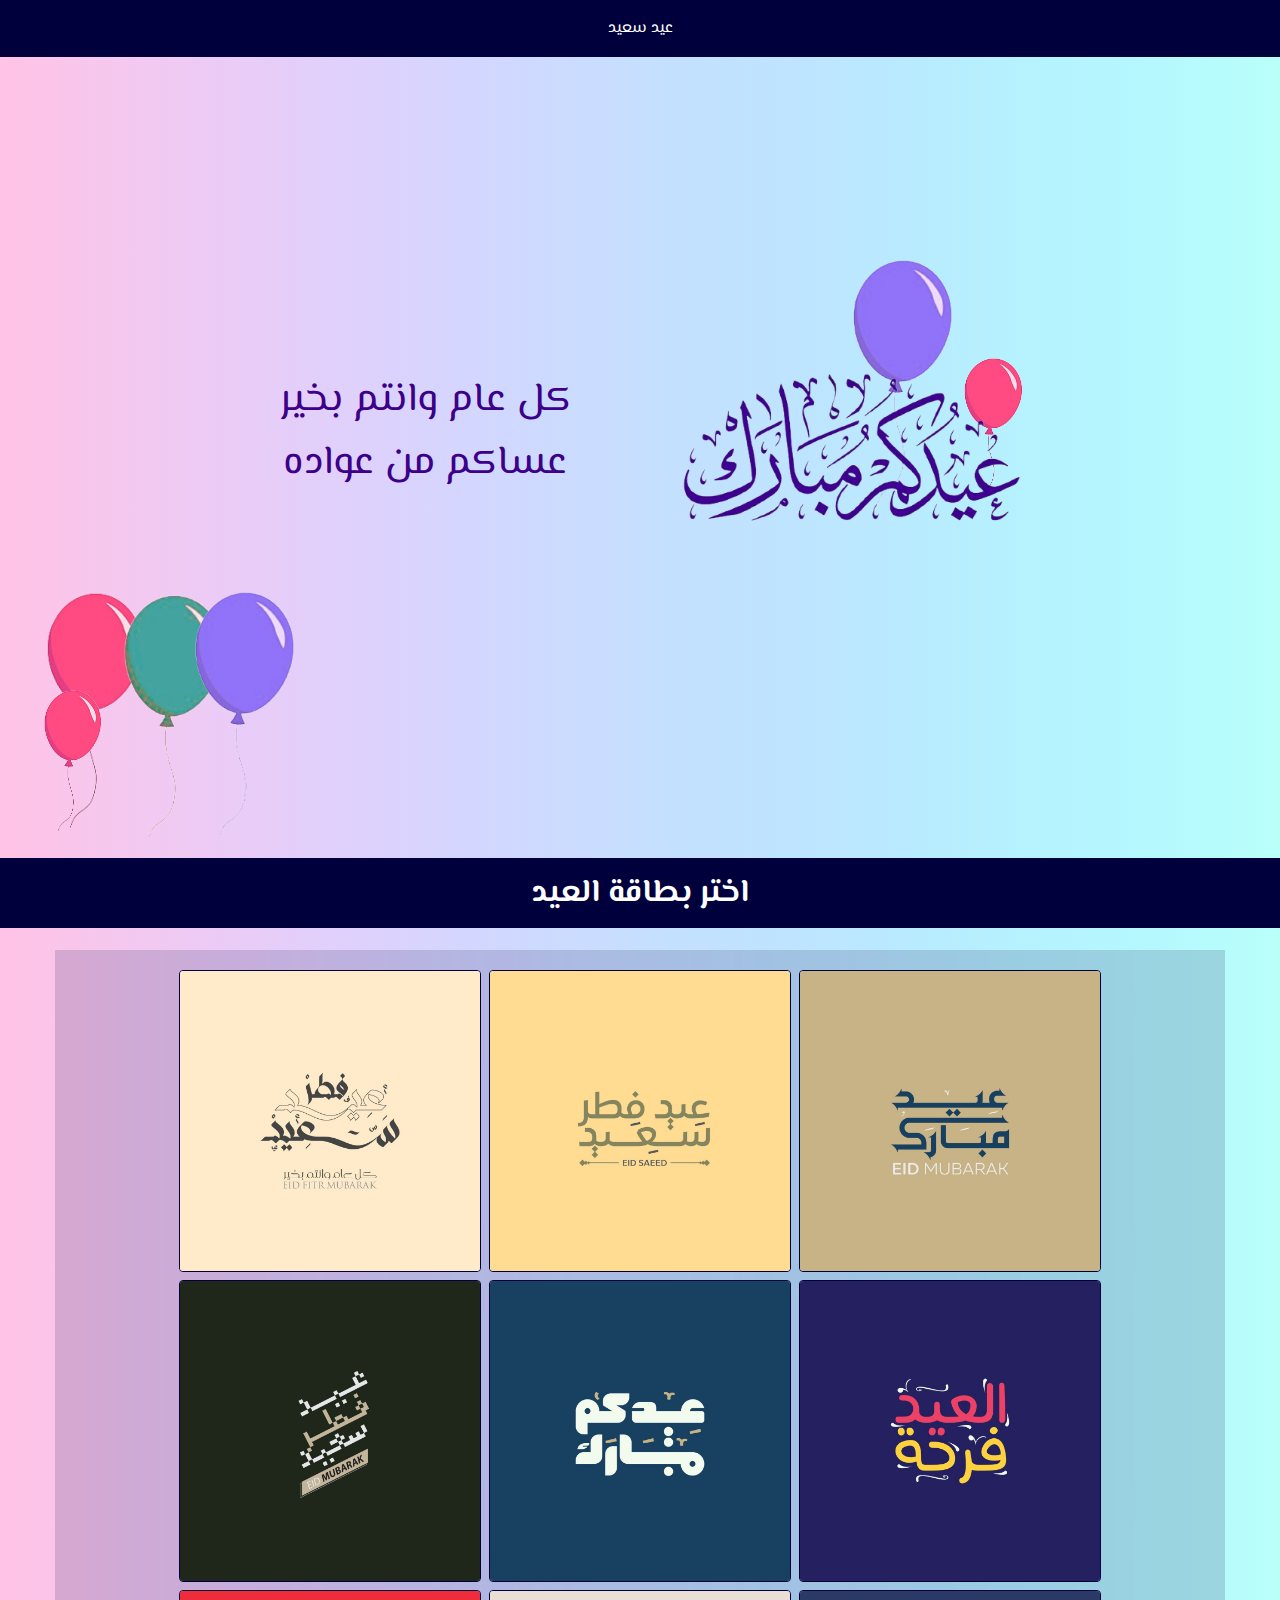
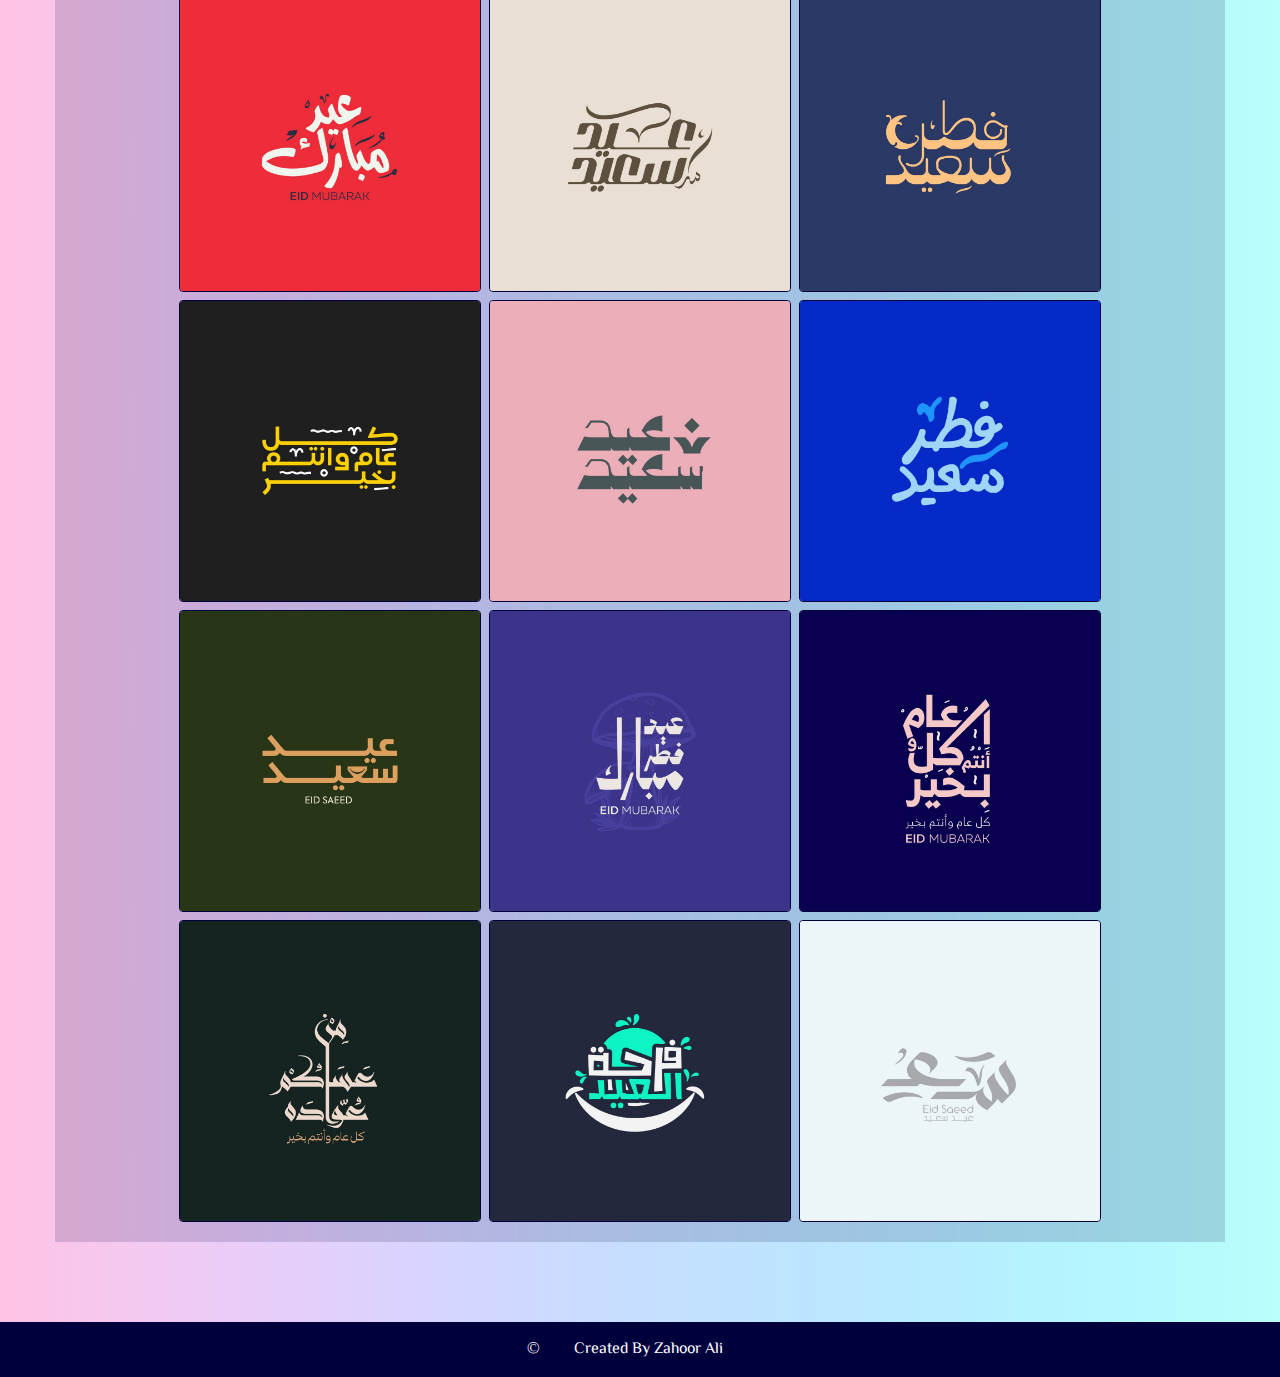
==== index.html @ 4d16b6f8 "Add files via upload" ====
<!DOCTYPE html>
<html lang="en">
  <head>
    <meta charset="UTF-8" />
    <meta name="viewport" content="width=device-width, initial-scale=1.0" />
    <title>عيد الفطر</title>
    <link rel="stylesheet" href="/CSS/main.css" />
    <!-- Font -->
    <link rel="preconnect" href="https://fonts.googleapis.com" />
    <link rel="preconnect" href="https://fonts.gstatic.com" crossorigin />
    <link
      href="https://fonts.googleapis.com/css2?family=El+Messiri:wght@400..700&display=swap"
      rel="stylesheet"
    />
  </head>
  <body>
    <div class="header">
      <a href="#main-page"><p>عيد سعيد</p></a>
    </div>
    <!-- End Header -->
    <div id="main-page" class="landing">
      <div class="container">
        <div class="balloon-par">
          <div class="balloons">
            <img
              class="pinkBalloon"
              src="/CSS/images/pinkBalloon.png"
              alt=""
              height="251px"
            />
            <img
              class="greenBalloon"
              src="/CSS/images/lightGreen.png"
              alt=""
              height="251px"
            />
            <img
              class="pinkBalloon2"
              src="/CSS/images/pinkBalloon.png"
              alt=""
              height="151px"
            />
            <img
              class="purpleBalloon"
              src="/CSS/images/purple.png"
              alt=""
              height="251px"
            />
          </div>
          <p>
            كل عام وانتم بخير <br />
            عساكم من عواده
          </p>
        </div>
        <div class="text">
          <div class="balloons2">
            <img
              class="purpleBalloon"
              src="/CSS/images/purple.png"
              alt=""
              height="251px"
            />
            <img
              class="pinkBalloon2"
              src="/CSS/images/pinkBalloon.png"
              alt=""
              height="151px"
            />
          </div>
          <img
            class="eid-text"
            src="/CSS/images/eidMubarak3.png"
            alt=""
            width="377px"
          />
        </div>
      </div>
    </div>
    <!-- End Landing Section -->
    <div class="gallery">
      <h1>اختر بطاقة العيد</h1>
      <div class="container">
        <!-- Add click event handler to each image -->
        <img
          class="clickable-img"
          src="/CSS/images/eid1.jpg"
          alt=""
          width="300px"
        />
        <img
          class="clickable-img"
          src="/CSS/images/eid2.jpg"
          alt=""
          width="300px"
        />
        <img
          class="clickable-img"
          src="/CSS/images/eid3.jpg"
          alt=""
          width="300px"
        />
        <img
          class="clickable-img"
          src="/CSS/images/eid4.jpg"
          alt=""
          width="300px"
        />
        <img
          class="clickable-img"
          src="/CSS/images/eid5.jpg"
          alt=""
          width="300px"
        />
        <img
          class="clickable-img"
          src="/CSS/images/eid6.jpg"
          alt=""
          width="300px"
        />
        <img
          class="clickable-img"
          src="/CSS/images/eid11.jpg"
          alt=""
          width="300px"
        />
        <img
          class="clickable-img"
          src="/CSS/images/eid12.jpg"
          alt=""
          width="300px"
        />
        <img
          class="clickable-img"
          src="/CSS/images/eid13.jpg"
          alt=""
          width="300px"
        />
        <img
          class="clickable-img"
          src="/CSS/images/eid14.jpg"
          alt=""
          width="300px"
        />
        <img
          class="clickable-img"
          src="/CSS/images/eid15.jpg"
          alt=""
          width="300px"
        />
        <img
          class="clickable-img"
          src="/CSS/images/eid16.jpg"
          alt=""
          width="300px"
        />
        <img
          class="clickable-img"
          src="/CSS/images/eid17.jpg"
          alt=""
          width="300px"
        />
        <img
          class="clickable-img"
          src="/CSS/images/eid18.jpg"
          alt=""
          width="300px"
        />
        <img
          class="clickable-img"
          src="/CSS/images/eid19.jpg"
          alt=""
          width="300px"
        />
        <img
          class="clickable-img"
          src="/CSS/images/eid20.jpg"
          alt=""
          width="300px"
        />
        <img
          class="clickable-img"
          src="/CSS/images/eid21.jpg"
          alt=""
          width="300px"
        />
        <img
          class="clickable-img"
          src="/CSS/images/eid22.jpg"
          alt=""
          width="300px"
        />
      </div>
    </div>
    <!-- End Gallery -->
    <footer>&copy; <span>Created By Zahoor Ali</span></footer>
    <script src="/main.js"></script>
  </body>
</html>
---- CSS/main.css ----
/* Start Global Rules */
html {
  scroll-behavior: smooth;
}
body {
  font-family: "El Messiri", sans-serif;
  padding: 0;
  margin: 0;
  background-image: linear-gradient(
    to right,
    #ffc3e5,
    #f5c8ef,
    #eaccf7,
    #dfd1fc,
    #d4d6ff,
    #cadcff,
    #c2e1ff,
    #bde5ff,
    #b8ecff,
    #b5f3ff,
    #b5f9fe,
    #b9fffa
  );
}
.container {
  padding-left: 15px;
  padding-right: 15px;
  margin-left: auto;
  margin-right: auto;
}
/* Small */
@media (min-width: 767px) {
  .container {
    width: 750px;
  }
}
/* Medium */
@media (min-width: 992px) {
  .container {
    width: 970px;
  }
}
/* Large */
@media (min-width: 1200px) {
  .container {
    width: 1170px;
  }
}
/* End Global Rules */
/* Start Header Section */
.header {
  background-color: rgb(0, 0, 61);
  color: white;
  display: grid;
  justify-content: center;
  align-items: center;
}
/* Start Landing Section */
.landing .container {
  height: calc(100vh - 120px);
  display: flex;
  justify-content: right;
  align-items: center;
  position: relative;
}
.balloons {
  height: 400px;
  z-index: -1;
}
@media (max-width: 767px) {
  .landing .container {
    flex-direction: column-reverse;
  }
}
.balloons .pinkBalloon:nth-child(1) {
  bottom: 0;
  left: 0;
  position: absolute;
  animation: ballonMove1 5s infinite;
  -webkit-animation: ballonMove1 5s infinite;
}
.balloons .pinkBalloon2 {
  bottom: 0;
  left: 0;
  position: absolute;
  animation: ballonMove1 5s infinite;
  -webkit-animation: ballonMove1 5s infinite;
}
.balloons .greenBalloon {
  bottom: 0;
  left: 80px;
  position: absolute;
  animation: BallonMove3 5s 2s infinite;
  -webkit-animation: BallonMove3 5s 2s infinite;
}
.balloons .purpleBalloon {
  bottom: 0;
  left: 150px;
  position: absolute;
  animation: BallonMove3 5s infinite;
  -webkit-animation: BallonMove3 5s infinite;
}
/* Text Part */
.text .eid-text {
  position: relative;
  right: 0;
  top: 50%;
  transform: translateX(-50%);
  -webkit-transform: translateX(-50%);
  -moz-transform: translateX(-50%);
  -ms-transform: translateX(-50%);
  -o-transform: translateX(-50%);
}
.text .balloons2 {
  position: absolute;
}
.text .balloons2 .pinkBalloon2 {
  animation: BallonMove3 5s 2s infinite;
  -webkit-animation: BallonMove3 5s 2s infinite;
}
@media (max-width: 992px) {
  .balloon-par p {
display: none;
}
}
@media (max-width: 767px) {
  .text .eid-text {
    top: 20%;
    transform: translateY(-0%);
    -webkit-transform: translateY(-0%);
    -moz-transform: translateY(-0%);
    -ms-transform: translateY(-0%);
    -o-transform: translateY(-0%);
}
}
.text .purpleBalloon {
  animation: BallonMove3 5s 2s infinite;
  -webkit-animation: BallonMove3 5s 2s infinite;
}
.balloon-par p {
  position: absolute;
  color: #3C0089;
  left: 20%;
  top: 40%;
  font-size: 40px;
  padding: 0;
  margin: 0;
  text-align: center;
}
/* Start Gallery Section */
.gallery {
  padding-bottom: 30px;
}
.gallery h1 {
  background-color: rgb(0, 0, 61);
  color: white;
  padding: 10px 0;
  text-align: center;
}
.gallery .container {
  display: flex;
  justify-content: center;
  flex-wrap: wrap;
  gap: 8px;
  background-color: rgba(0, 0, 61, 0.15);
  backdrop-filter: blur(15px);
  padding: 20px 0;
}
.gallery .container img {
  border: 1px solid rgb(0, 0, 61);
  border-radius: 4px;
  -webkit-border-radius: 4px;
  -moz-border-radius: 4px;
  -ms-border-radius: 4px;
  -o-border-radius: 4px;
}
.gallery .container img:hover {
  box-shadow: 2px 4px 21px -3px #828282;
  transform: translateY(-3px);
  -webkit-transform: translateY(-3px);
  -moz-transform: translateY(-3px);
  -ms-transform: translateY(-3px);
  -o-transform: translateY(-3px);
  transition-duration: 0.3s;
  cursor: pointer;
}
/* Start Footer */
footer {
  padding: 15px 0;
  background-color: rgb(0, 0, 61);
  color: white;
  text-align: center;
  margin-top: 50px;
}
/* Start Animation Section */
@keyframes ballonMove1 {
  0% {
    bottom: 0%;
    left: 50px;
    height: 151px;
    opacity: 0.6;
  }
  50% {
    bottom: 50%;
    left: 100px;
    height: 251px;
    opacity: 0.6;
  }
  100% {
    bottom: 100%;
    left: 150px;
    height: 351px;
    opacity: 0.1;
  }
}
@keyframes BallonMove3 {
  0% {
    bottom: 0%;
    left: 100px;
    height: 151px;
    opacity: 0;
  }
  5% {
    bottom: 0%;
    left: 100px;
    height: 151px;
    opacity: 0.8;
  }
  50% {
    bottom: 50%;
    left: 150px;
    height: 251px;
    opacity: 0.6;
  }
  100% {
    bottom: 100%;
    left: 200px;
    height: 151px;
    opacity: 0.1;
  }
}
/* -------------------- */
/* Start Html Page 2 */
.header a {
  text-decoration: none;
  color: white;
}
.content-container {
  position: relative;
  display: flex;
  flex-direction: column;
  gap: 15px;
  margin: 0 auto;
  align-items: center;
  width: 300px;
}
.content-container .balloons {
  position: absolute;
  left: 30px;
  bottom: -30px;
}
.img {
  display: flex;
  flex-direction: column;
}
.img h1 {
  margin-bottom: 0;
  text-align: center;
}
.img input {
  padding: 10px 100px 10px 4px;
  color: white;
  background-color: rgb(0, 0, 61);
  border-radius: 4px;
  margin: 10px 0;
}
.img button {
  border: none;
  cursor: pointer;
  background-color: rgba(255, 132, 221, 0.5);
  padding: 10px 60px;
}
.img button:hover {
  box-shadow: 2px 4px 21px -3px #828282;
  transform: translateY(-2px);
  transition: 0.2s;
}
.img #eid-card {
  position: relative;
}
.img img {
  margin: 15px 0;
  border: solid 1px rgb(0, 0, 61);
}
.img #eid-card #par-name {
  position: absolute;
  transform: translateX(-50%);
  left: 50%;
  bottom: 20px;
  white-space: nowrap;
}
.color {
  display: flex;
  justify-content: center;
}
span {
  background-color: rgb(0, 0, 61);
  color: white;
  margin: 15px;
  padding: 10px 15px;
  cursor: pointer;
}
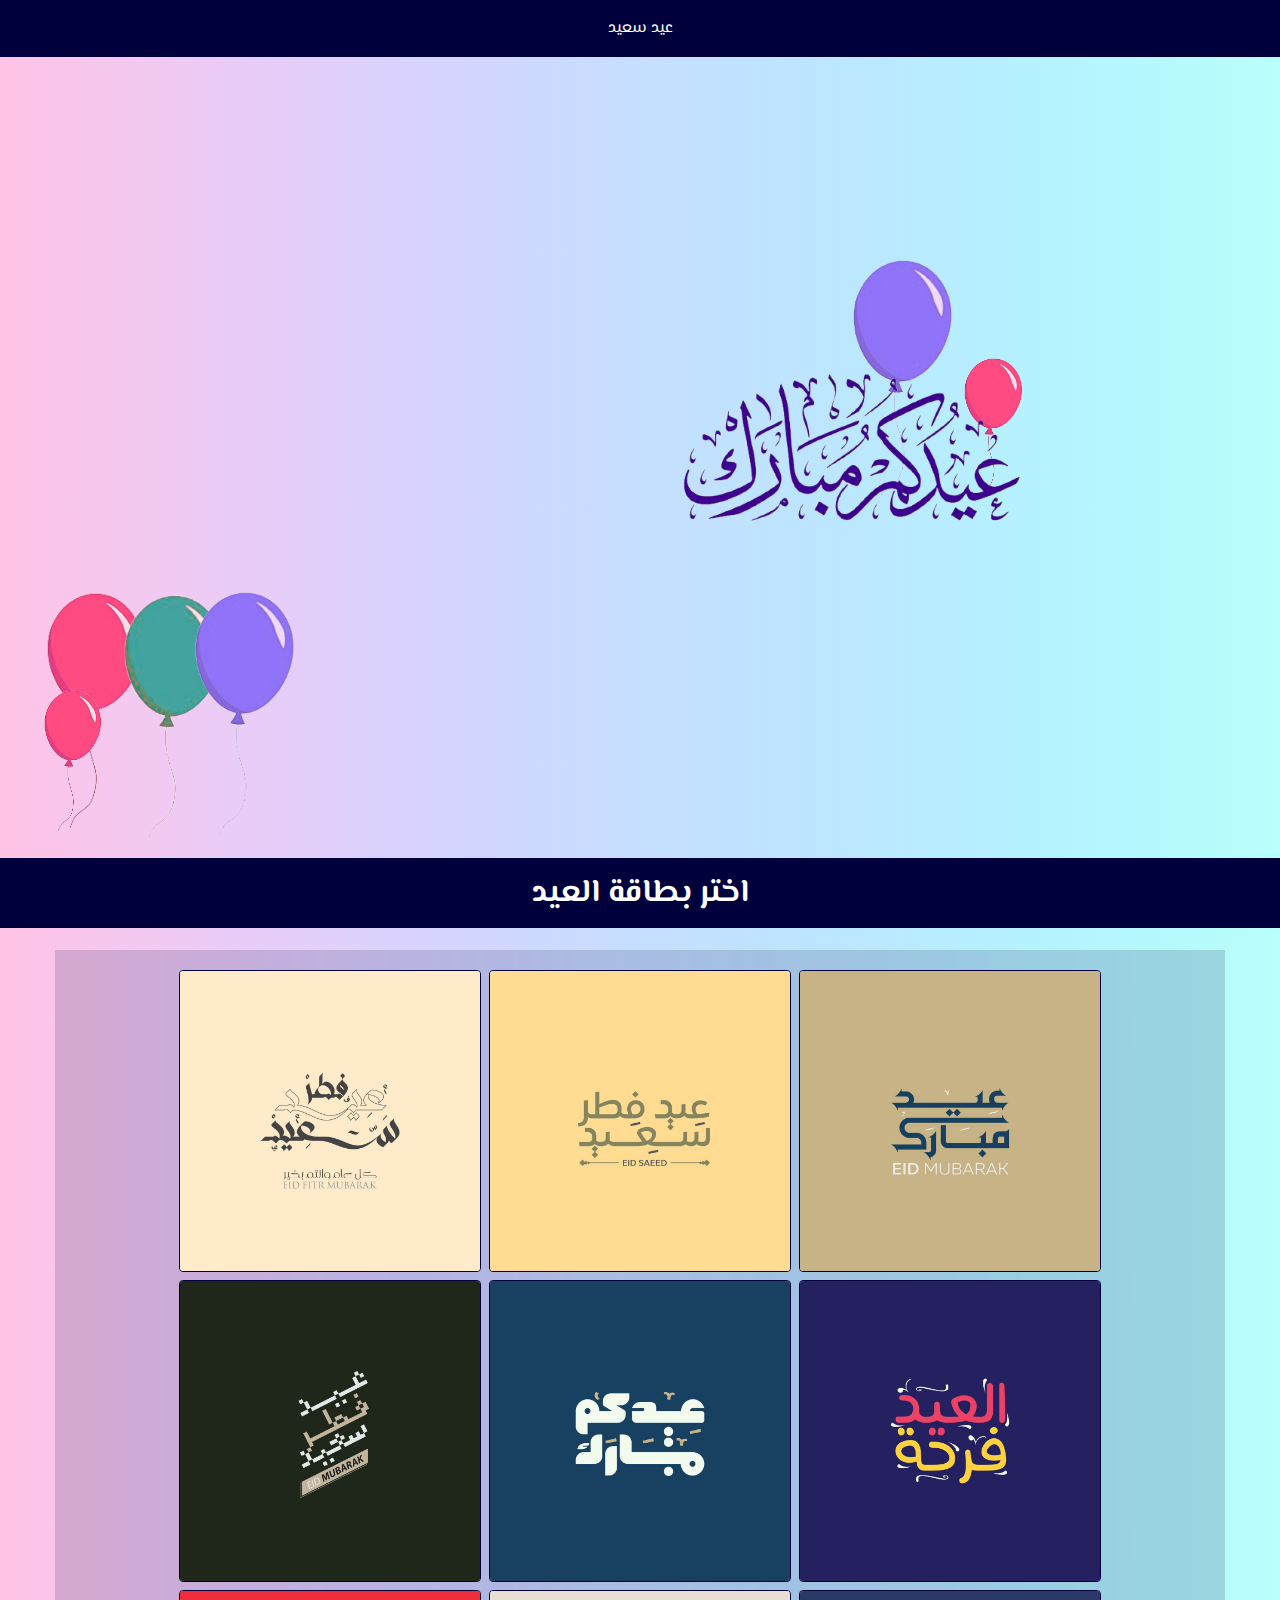
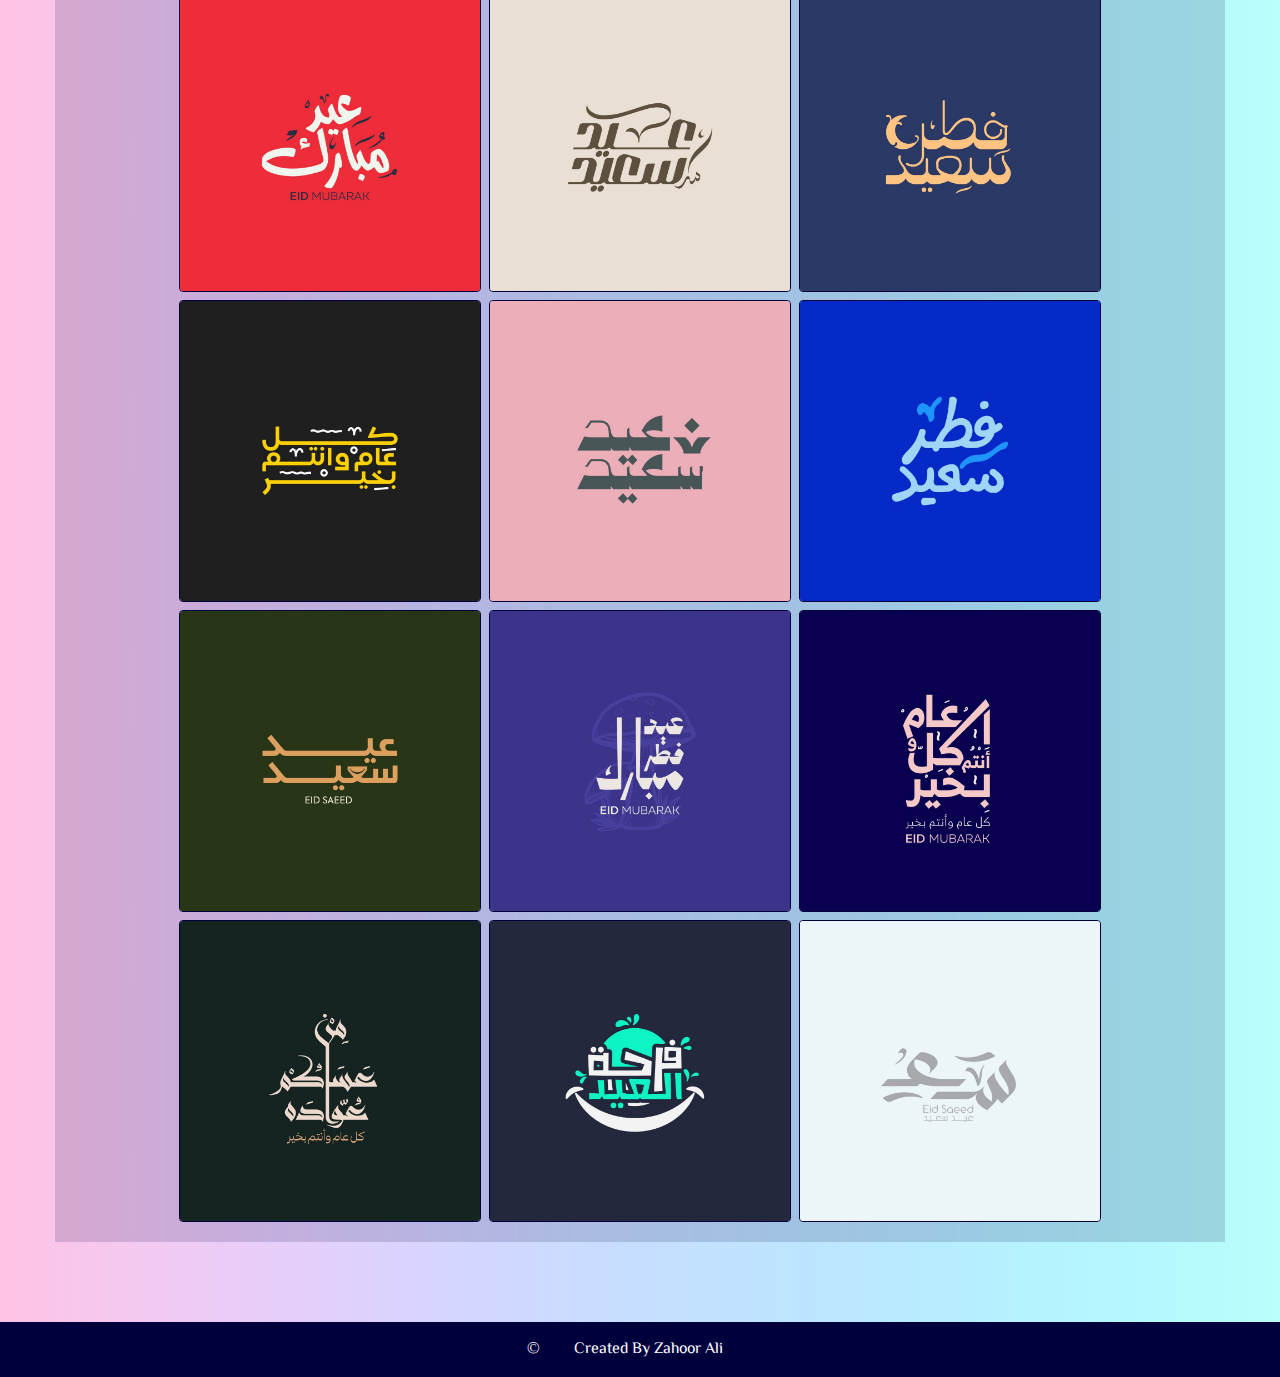
==== commit 44cad9d0: "Update index.html" ====
--- a/index.html
+++ b/index.html
@@ -47,10 +47,6 @@
               height="251px"
             />
           </div>
-          <p>
-            كل عام وانتم بخير <br />
-            عساكم من عواده
-          </p>
         </div>
         <div class="text">
           <div class="balloons2">
